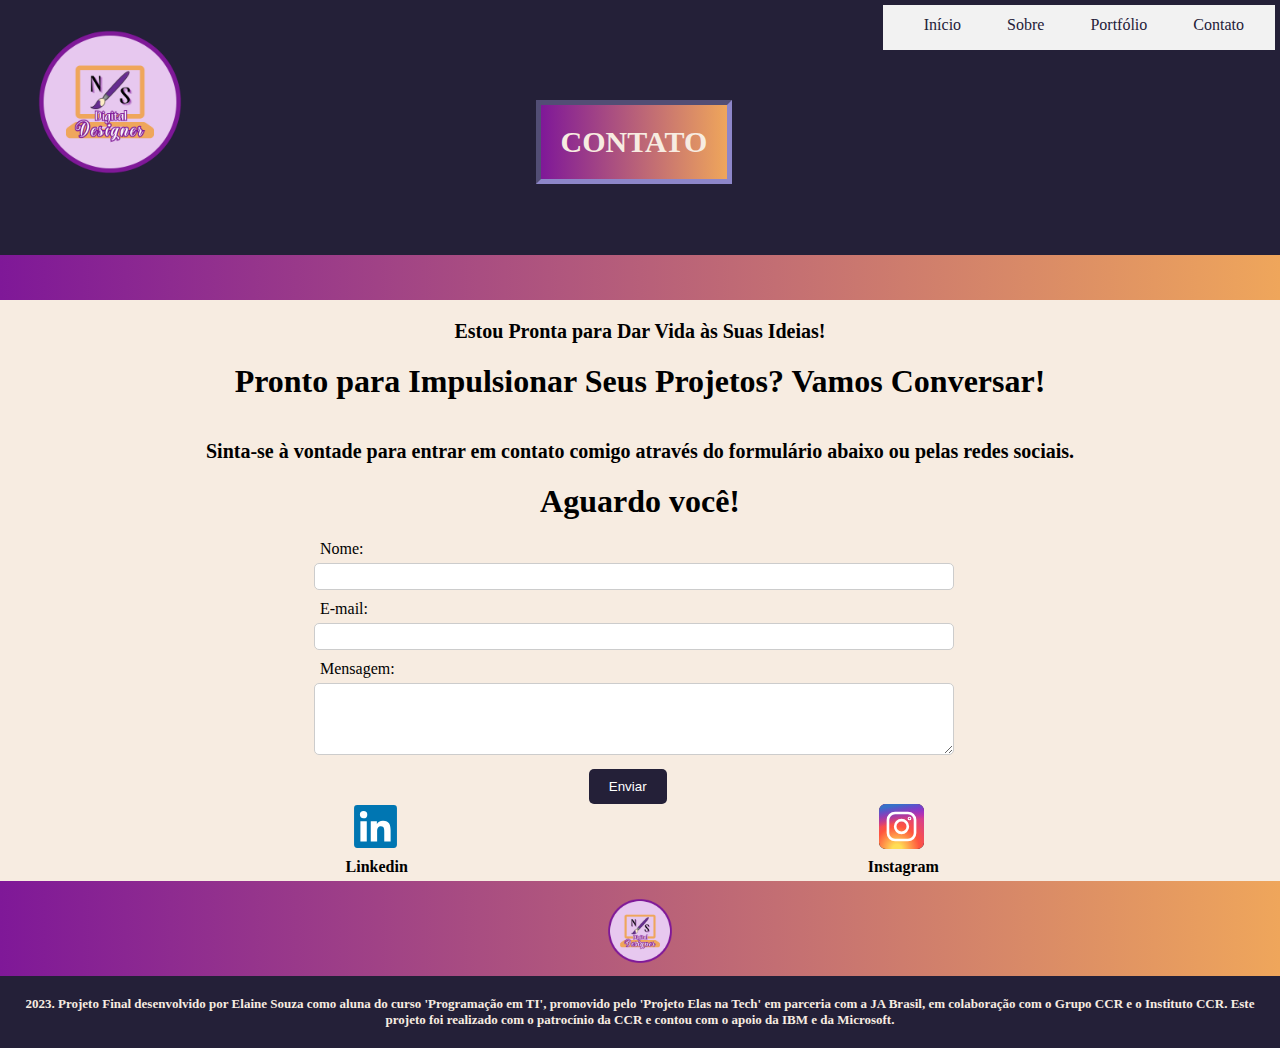
==== contato.html @ 0a15e040 "Add files via upload" ====
<!DOCTYPE html>
<html lang="pt=BR">
<head>
    <meta charset="UTF-8">
    <meta name="viewport" content="width=device-width, initial-scale=1.0">
    <meta http-equiv="X-UA-Compatible" content="ie=edge" />
    <link rel="stylesheet" href="style.css" />
    <title>Portfólio Elaine_Contato</title>
</head>
<body>
    <header>

         <div class="logo">
              
                    <img class="logo" src="img/NS designer logo.png" alt="logo"/>
               
        </div>

        <div>

                <h1>Contato</h1>
                <h2></h2>

        </div>
            
        <div>
            <nav>
                <ul>
                    <li><a href="index.html">Início</a></li>
                    <li><a href="sobre.html">Sobre</a></li>
                    <li><a href="portfolio.html">Portfólio</a></li>
                    <li><a href="contato.html">Contato</a></li>
                </ul>
            </nav>
        </div>
    </header>

    <main>
        <section id="inicio">
            
            <p class="texto-main1">Estou Pronta para Dar Vida às Suas Ideias!</p>

            <p class="texto-main5">Pronto para Impulsionar Seus Projetos? Vamos Conversar!</p>
            
            <p class="texto-main2">Sinta-se à vontade para entrar em contato comigo através do formulário abaixo ou pelas redes sociais.</p>

            <p class="texto-main5">Aguardo você!</p>
        </section>
        

       <section class="formulário">
        <form>
            <label for="nome">Nome:</label>
            <input type="text" id="nome" name="nome" required>
            <label for="email">E-mail:</label>
            <input type="email" id="email" name="email" required>
            <label for="mensagem">Mensagem:</label>
            <textarea id="mensagem" name="mensagem" rows="4" required></textarea><br>
            <button type="submit">Enviar</button>
        </form>
    </section>

 
        <div class="icone-sociais">
            <figure>
                <a href="https://www.linkedin.com/in/elaine-maria-de-souza-pereira-coelho-463643275/" target="_blank">
                    <img class="img-sociais" src="img/linkedin-original.svg" alt="Linkedin">
                </a>
              <figcaption><strong>Linkedin</strong></figcaption>
            </figure>   

            <figure>
                <a href="https://www.instagram.com/elainesouza.19/" target="_blank">
                    <img class="img-sociais" src="img/instagram.svg" alt="Instagram">
                </a>
                <figcaption><strong>Instagram</strong></figcaption>
            </figure> 
               
            
        </div>

    </section>


    </main>
    
    <footer>
        <section class="footer">
        <div class="logo-final">
            <a href="index.html">
                <img src="img/NS designer logo.png" alt="Logo Rodapé">
            </a>
            
        </div>


            <p class="texto-footer">2023. Projeto Final desenvolvido por Elaine Souza como aluna do curso 'Programação em TI', promovido pelo 'Projeto Elas na Tech' em parceria com a JA Brasil, em colaboração com o Grupo CCR e o Instituto CCR. Este projeto foi realizado com o patrocínio da CCR e contou com o apoio da IBM e da Microsoft.</p>
        </div>
    </section>
    </footer>
</body>
</html>
---- style.css ----
* {
    margin: 0;
    padding: 0;
    box-sizing: border-box;
  }

  header {
    display: flex;
    background-color: #242038;
    width: 100%;
    min-height:300px; 
    justify-content: space-between;
    position:relative

} 




header .logo {

  
  margin-top: 1px;
  margin-left: 5px;
  height: 200px;
  width: 200px;
  align-self: self-start;
    

 }

 


 ul {
    
    background: #f2f2f2;
    height: 45px;
    padding-top: 10px;
    padding-left: 30px;
    margin-right: 5px;
    margin-top: 5px;
        
    
}


 li {
    display: inline-block;

    
}


 li a {
    display: block;
    padding: 1px;
    color: #242038;
    text-decoration: none;
    margin-left: 10px;
    margin-right: 30px;
    
}



li a:hover {
    color: #fff;
    background: #8d86c9;
     
} 


header:after{
    
    content:"";
    display:block;
    position:absolute;
    bottom:0;
    width:100%;
    height:45px;
    background-image:linear-gradient(90deg, #7F1898, #EFA65B);
}



h1{

    font-size: 30px;
    margin-top: 100px;   
    color: #F7ECE1;
    margin-left: 180px;
    border-style:inset;
    border-color: #8d86c9;
    background-image:linear-gradient(90deg, #7F1898, #EFA65B);
    border-width: 5px;
    padding:20px;
    text-align:center;
    text-transform:uppercase;
    
}


  

h2{
    font-size: 18px;
    margin-top: 20px;
    margin-left: 175px;
    color: #F7ECE1;
    text-align:center;
   
   
    } 

     
main #inicio{

    background-color: #F7ECE1;
    width: 100%;
    position: relative;
        

}
    
    main .texto-main1, .texto-main2, .texto-main3, .texto-main4{

    font-weight: bold;
    font-size: 20px;
    padding-top: 20px;
    padding-left: 30px;
    padding-right: 30px;
    text-align:center
    }

    

    main .texto-main5{

    font-weight: bold;
    font-size: xx-large;
    padding: 20px;
    text-align:center

}

   main .formulário{

    background-color: #F7ECE1;
    width: 100%;
    position: relative;
}

.footer{

background-image:linear-gradient(90deg, #7F1898, #EFA65B);
height: 100px;
width: 100%;
margin-top: -40px;


}
    

footer .logo-final img{
    
    padding: 5px;
    width:100px;
    height:100px;
    display:block;
    margin:35px auto}
    
footer .texto-footer{
    
    color: #F7ECE1;
    font-size: small;
    background-color: #242038;
    font-weight: bold;
    padding: 20px;
    margin-top: -40px;
    text-align:center
   

}


/* Formulário de Contato */




form label {
    display: flex;
    margin-bottom: 5px;
    background-color: #F7ECE1;
    margin-left: 25%;
    border-radius: 5%;
    
   
    }

form input[type="text"],
form input[type="email"],
form textarea {
    width: 50%;
    padding: 5px;
    margin-bottom: 10px;
    margin-left: 24.5%;
    border: 1px solid #ccc;
    border-radius: 5px;
   
    

    
}

form button[type="submit"] {
    background-color: #242038;
    color: #fff;
    padding: 10px 20px;
    border: none;
    border-radius: 5px;
    cursor: pointer;
    margin-left: 46%;
}



.icone-curriculo{
   display: flex;
   justify-content: center;
   margin-top: 10px;
   margin-bottom: 10px;

}

.icone-sociais{
    display: flex;
    justify-content: space-evenly;
    background-color: #F7ECE1;
   
   
   
   
}

.img-sociais{
width: 15%;
margin-left: 42%;


}


figcaption{
    display: flex;
    justify-content: space-evenly;
    margin-top: 5px;
    margin-left: 0%;
    margin-bottom: 10px;

}



/* Exemplo de estilo para projetos no Portfólio */





.ProjDesign{
    display: flex;
    justify-content: space-evenly;
    flex-wrap: wrap;
    margin-top: 10px;
    margin-left: 0%;
    align-content: center;
        
   
    



}

.ProjSites{

    display: flex;
    justify-content: space-evenly;
    flex-wrap: wrap;
    margin-top: 10px;
    margin-left: 0%;
    margin-bottom: 50px;
    
    



}


.projeto1 {
    border: 1px solid #ccc;
    padding: 10px;
    border-radius: 5px;
    background-color: #F7ECE1;
    text-align: center;
    border-radius: 5%;
    border-color: #7F1898;
    margin-top: 10px;
   
     
    
}
    

        
    


.projeto2 {
    border: 1px solid #ccc;
    padding: 10px;
    border-radius: 5px;
    background-color: #F7ECE1;
    text-align: center;
    border-radius: 5%;
    border-color: #7F1898;
    margin-top: 10px;
    
}

h3 {
    font-size: 25px;
    margin: 0;
    text-align: center;
    background-color: #EFA65B;
    margin-top: 20px;
    
}

h4 {
    font-size: 15px;
    margin: 0;
    
}



.pproj {
   
    font-weight: bold;
    font-size: 20px;
    padding-top: 20px;
    padding-left: 30px;
    padding-right: 30px;
    text-align:center
    
}


.img-proj1{
width: 300px;
margin-top: 10px;
margin-bottom: 10px;
margin-left: 10px;
margin-right: 10px;

}

.img-proj2{
width: 400px;


}

.portfolio-content {
    /* Estilos para a tag <main> com a classe "portfolio-content" */
    background-color: #F7ECE1;
    padding: 20px;
}

.desenvolvimento-site{
margin-top: 50px;

}
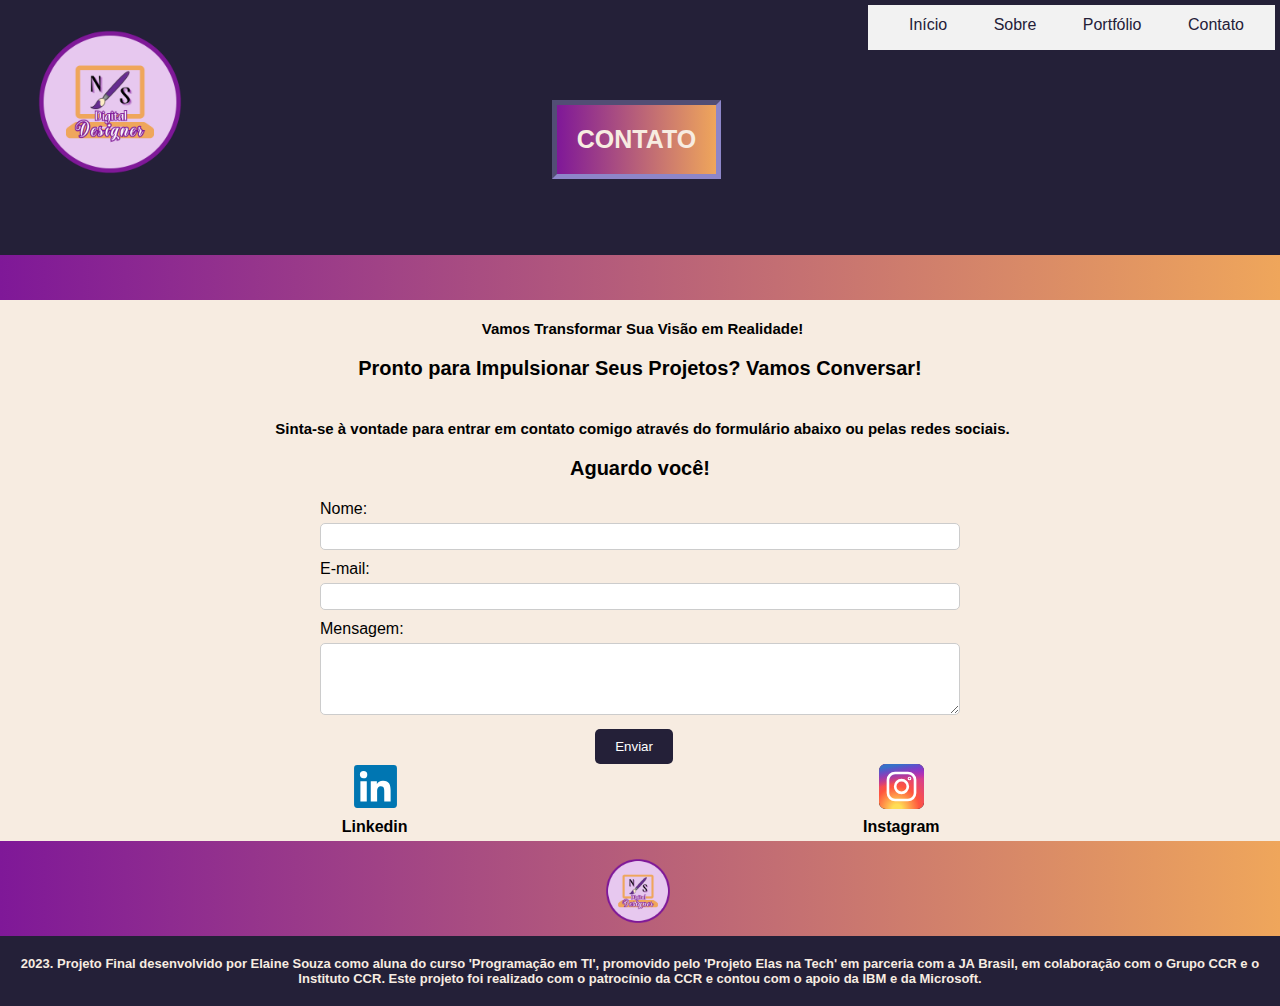
==== commit 3aa4865a: "Add files via upload" ====
--- a/contato.html
+++ b/contato.html
@@ -38,7 +38,7 @@
     <main>
         <section id="inicio">
             
-            <p class="texto-main1">Estou Pronta para Dar Vida às Suas Ideias!</p>
+            <p class="texto-main1">Vamos Transformar Sua Visão em Realidade!</p>
 
             <p class="texto-main5">Pronto para Impulsionar Seus Projetos? Vamos Conversar!</p>
             
--- a/style.css
+++ b/style.css
@@ -2,6 +2,7 @@
     margin: 0;
     padding: 0;
     box-sizing: border-box;
+    font-family: Arial, Helvetica, sans-serif
   }
 
   header {
@@ -11,6 +12,7 @@
     min-height:300px; 
     justify-content: space-between;
     position:relative
+    
 
 } 
 
@@ -86,10 +88,10 @@
 
 h1{
 
-    font-size: 30px;
+    font-size: 25px;
     margin-top: 100px;   
     color: #F7ECE1;
-    margin-left: 180px;
+    margin-left: 200px;
     border-style:inset;
     border-color: #8d86c9;
     background-image:linear-gradient(90deg, #7F1898, #EFA65B);
@@ -106,7 +108,7 @@
 h2{
     font-size: 18px;
     margin-top: 20px;
-    margin-left: 175px;
+    margin-left: 200px;
     color: #F7ECE1;
     text-align:center;
    
@@ -119,6 +121,8 @@
     background-color: #F7ECE1;
     width: 100%;
     position: relative;
+    display: block;
+    justify-content: center;
         
 
 }
@@ -126,9 +130,9 @@
     main .texto-main1, .texto-main2, .texto-main3, .texto-main4{
 
     font-weight: bold;
-    font-size: 20px;
+    font-size: 15px;
     padding-top: 20px;
-    padding-left: 30px;
+    padding-left: 35px;
     padding-right: 30px;
     text-align:center
     }
@@ -138,7 +142,7 @@
     main .texto-main5{
 
     font-weight: bold;
-    font-size: xx-large;
+    font-size: 20px;
     padding: 20px;
     text-align:center
 
@@ -168,7 +172,10 @@
     width:100px;
     height:100px;
     display:block;
-    margin:35px auto}
+    margin:35px auto;
+    margin-left: 45.9%;
+    
+}
     
 footer .texto-footer{
     
@@ -205,7 +212,7 @@
     width: 50%;
     padding: 5px;
     margin-bottom: 10px;
-    margin-left: 24.5%;
+    margin-left: 25%;
     border: 1px solid #ccc;
     border-radius: 5px;
    
@@ -221,7 +228,7 @@
     border: none;
     border-radius: 5px;
     cursor: pointer;
-    margin-left: 46%;
+    margin-left: 46.5%;
 }
 
 
@@ -256,7 +263,7 @@
     display: flex;
     justify-content: space-evenly;
     margin-top: 5px;
-    margin-left: 0%;
+    margin-left: -4px;
     margin-bottom: 10px;
 
 }
@@ -332,7 +339,7 @@
 }
 
 h3 {
-    font-size: 25px;
+    font-size: 23px;
     margin: 0;
     text-align: center;
     background-color: #EFA65B;
@@ -351,7 +358,7 @@
 .pproj {
    
     font-weight: bold;
-    font-size: 20px;
+    font-size: 17px;
     padding-top: 20px;
     padding-left: 30px;
     padding-right: 30px;
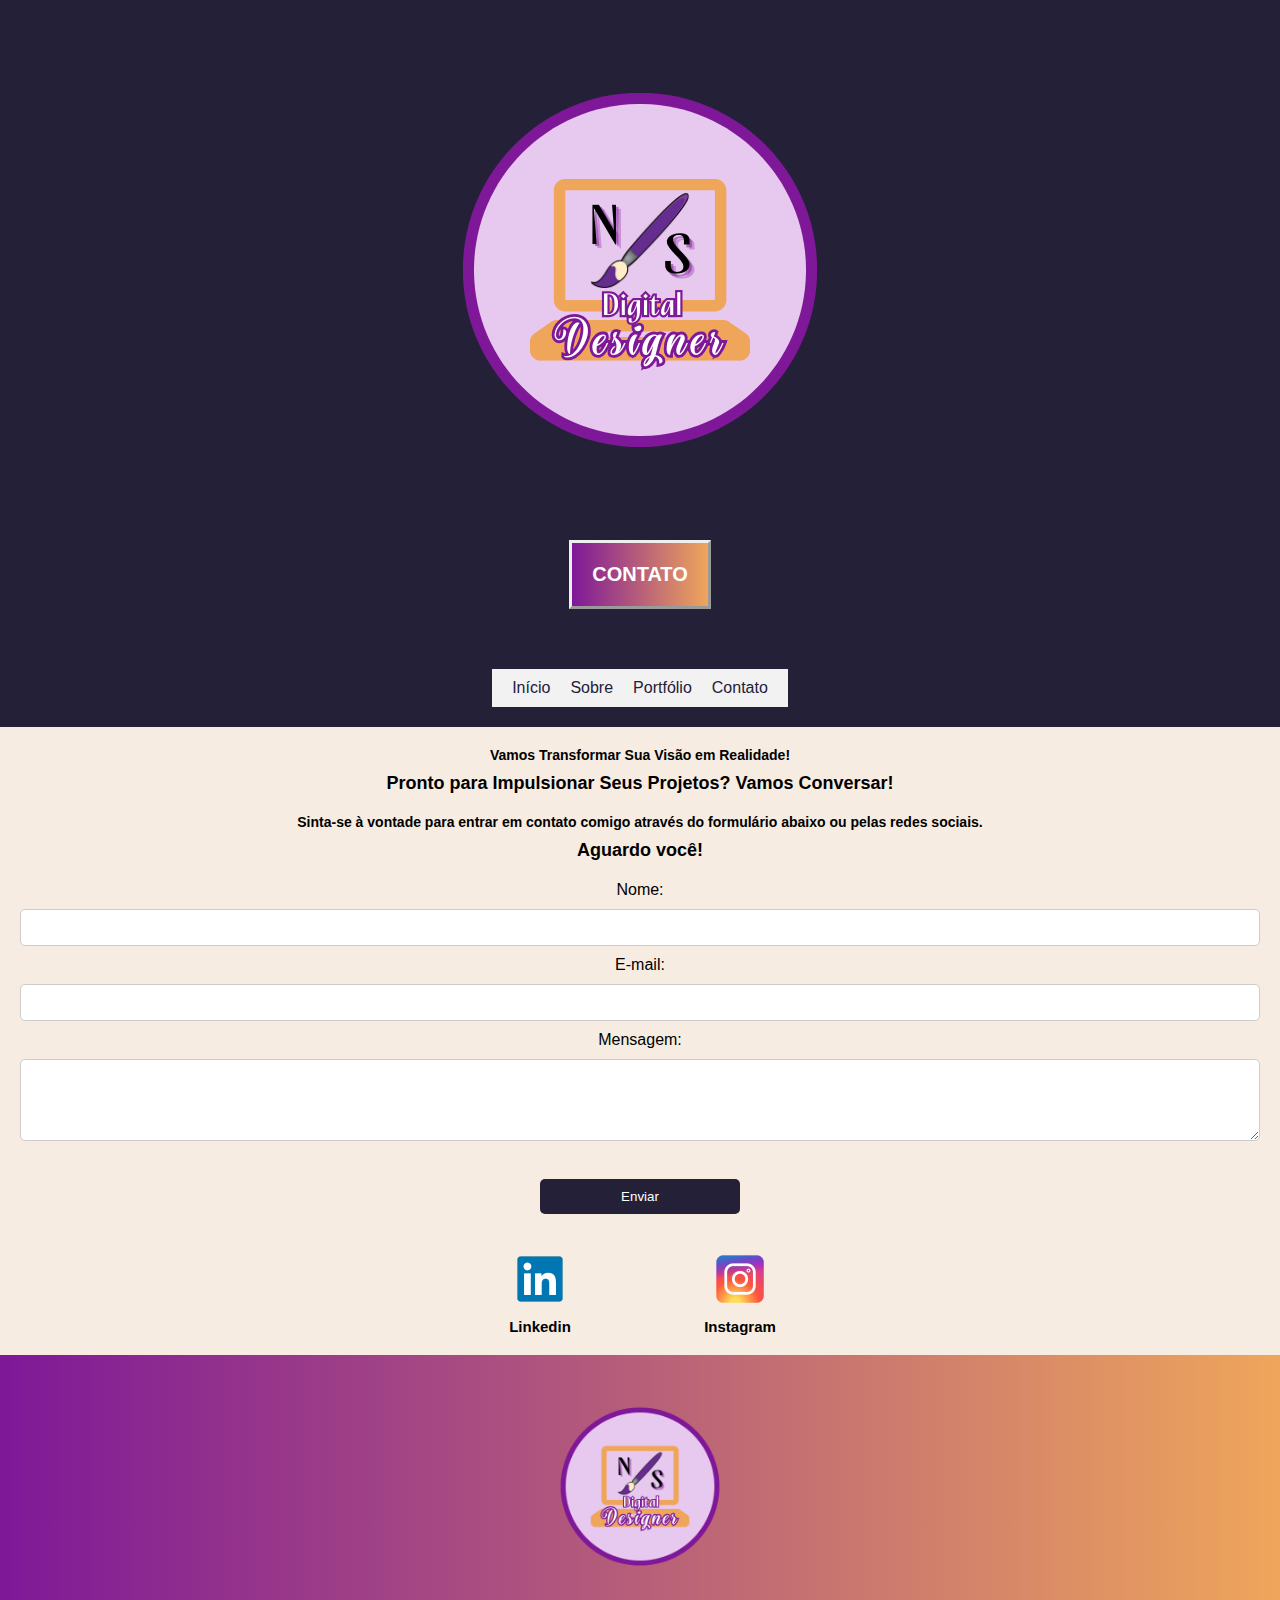
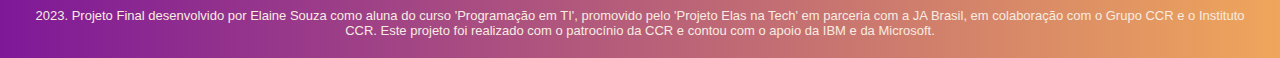
==== commit 07e25897: "Add files via upload" ====
--- a/contato.html
+++ b/contato.html
@@ -5,22 +5,18 @@
     <meta name="viewport" content="width=device-width, initial-scale=1.0">
     <meta http-equiv="X-UA-Compatible" content="ie=edge" />
     <link rel="stylesheet" href="style.css" />
+    <link rel="shortcut icon" href="img/NS designer logo ícone.ico">
     <title>Portfólio Elaine_Contato</title>
 </head>
 <body>
     <header>
-
-         <div class="logo">
-              
-                    <img class="logo" src="img/NS designer logo.png" alt="logo"/>
-               
+        <div class="logo">
+            <img class="logo" src="img/NS designer logo.png" alt="logo"/>
         </div>
 
         <div>
-
-                <h1>Contato</h1>
-                <h2></h2>
-
+            <h1>Contato</h1>
+            <h2></h2>
         </div>
             
         <div>
@@ -37,66 +33,49 @@
 
     <main>
         <section id="inicio">
-            
             <p class="texto-main1">Vamos Transformar Sua Visão em Realidade!</p>
-
             <p class="texto-main5">Pronto para Impulsionar Seus Projetos? Vamos Conversar!</p>
-            
             <p class="texto-main2">Sinta-se à vontade para entrar em contato comigo através do formulário abaixo ou pelas redes sociais.</p>
-
             <p class="texto-main5">Aguardo você!</p>
         </section>
-        
 
-       <section class="formulário">
-        <form>
-            <label for="nome">Nome:</label>
-            <input type="text" id="nome" name="nome" required>
-            <label for="email">E-mail:</label>
-            <input type="email" id="email" name="email" required>
-            <label for="mensagem">Mensagem:</label>
-            <textarea id="mensagem" name="mensagem" rows="4" required></textarea><br>
-            <button type="submit">Enviar</button>
-        </form>
-    </section>
+        <section class="formulário">
+            <form>
+                <label for="nome">Nome:</label>
+                <input type="text" id="nome" name="nome" required>
+                <label for="email">E-mail:</label>
+                <input type="email" id="email" name="email" required>
+                <label for="mensagem">Mensagem:</label>
+                <textarea id="mensagem" name="mensagem" rows="4" required></textarea><br>
+                <button type="submit">Enviar</button>
+            </form>
+        </section>
 
- 
         <div class="icone-sociais">
             <figure>
                 <a href="https://www.linkedin.com/in/elaine-maria-de-souza-pereira-coelho-463643275/" target="_blank">
-                    <img class="img-sociais" src="img/linkedin-original.svg" alt="Linkedin">
+                    <img src="img/linkedin-original.png" alt="Linkedin">
                 </a>
-              <figcaption><strong>Linkedin</strong></figcaption>
+                <figcaption><strong>Linkedin</strong></figcaption>
             </figure>   
-
             <figure>
                 <a href="https://www.instagram.com/elainesouza.19/" target="_blank">
-                    <img class="img-sociais" src="img/instagram.svg" alt="Instagram">
+                    <img src="img/instagram.png" alt="Instagram">
                 </a>
                 <figcaption><strong>Instagram</strong></figcaption>
-            </figure> 
-               
-            
+            </figure>
         </div>
-
-    </section>
-
-
     </main>
     
     <footer>
         <section class="footer">
-        <div class="logo-final">
-            <a href="index.html">
-                <img src="img/NS designer logo.png" alt="Logo Rodapé">
-            </a>
-            
-        </div>
-
-
+            <div class="logo-final">
+                <a href="index.html">
+                    <img src="img/NS designer logo.png" alt="Logo Rodapé">
+                </a>
+            </div>
             <p class="texto-footer">2023. Projeto Final desenvolvido por Elaine Souza como aluna do curso 'Programação em TI', promovido pelo 'Projeto Elas na Tech' em parceria com a JA Brasil, em colaboração com o Grupo CCR e o Instituto CCR. Este projeto foi realizado com o patrocínio da CCR e contou com o apoio da IBM e da Microsoft.</p>
-        </div>
-    </section>
+        </section>
     </footer>
 </body>
-</html>+</html>
--- a/style.css
+++ b/style.css
@@ -1,224 +1,233 @@
+/* CSS responsivo para os arquivos HTML */
+
+/* Estilos gerais */
 * {
     margin: 0;
     padding: 0;
     box-sizing: border-box;
-    font-family: Arial, Helvetica, sans-serif
-  }
-
-  header {
-    display: flex;
+    font-family: Arial, Helvetica, sans-serif;
+}
+
+/* Estilos do cabeçalho */
+header {
+    display: flex;
+    flex-direction: column;
+    align-items: center;
     background-color: #242038;
-    width: 100%;
-    min-height:300px; 
-    justify-content: space-between;
-    position:relative
-    
-
-} 
-
-
-
-
-header .logo {
-
-  
-  margin-top: 1px;
-  margin-left: 5px;
-  height: 200px;
-  width: 200px;
-  align-self: self-start;
-    
-
- }
-
- 
-
-
- ul {
-    
+    padding: 20px;
+
+    
+}
+
+header .logo img {
+    max-width: 100%;
+    height: auto;
+    margin-bottom: 10px;
+    display: flex;
+    justify-content: left;
+    }
+
+
+ul {
     background: #f2f2f2;
-    height: 45px;
-    padding-top: 10px;
-    padding-left: 30px;
-    margin-right: 5px;
-    margin-top: 5px;
-        
-    
-}
-
-
- li {
-    display: inline-block;
-
-    
-}
-
-
- li a {
-    display: block;
-    padding: 1px;
-    color: #242038;
-    text-decoration: none;
-    margin-left: 10px;
-    margin-right: 30px;
-    
-}
-
+    display: flex;
+    justify-content: center;
+    list-style-type: none;
+    padding: 10px;
+}
+
+li {
+    margin: 0 10px;
+}
 
 
 li a:hover {
     color: #fff;
     background: #8d86c9;
-     
-} 
-
-
-header:after{
-    
-    content:"";
-    display:block;
-    position:absolute;
-    bottom:0;
-    width:100%;
-    height:45px;
+}
+
+/* Estilos do título principal (h1) */
+h1 {
+    font-size: 20px;
+    color: white;
+    border-style: outset;
+    margin-top: 10px;
+    text-align: center;
+    text-transform: uppercase;
+    padding: 20px;
     background-image:linear-gradient(90deg, #7F1898, #EFA65B);
-}
-
-
-
-h1{
-
-    font-size: 25px;
-    margin-top: 100px;   
+   
+}
+
+/* Estilos do subtítulo (h2) */
+
+h2 {
+    font-size: 18px;
     color: #F7ECE1;
-    margin-left: 200px;
-    border-style:inset;
-    border-color: #8d86c9;
+    text-align: center;
+    margin-bottom: 20px;
+    padding: 20px;
+    
+        
+}
+
+/* Estilos do conteúdo principal */
+main {
+    background-color: #F7ECE1;
+    padding: 20px;
+    
+}
+
+.texto-main1 {
+    font-weight: bold;
+    font-size: 14px;
+    text-align: center;
+    margin-bottom: 10px;
+    
+}
+
+.texto-main2 {
+    font-weight: bold;
+    font-size: 14px;
+    text-align: center;
+    margin-bottom: 10px;
+    
+}
+
+
+.texto-main3 {
+    font-weight: bold;
+    font-size: 14px;
+    text-align: center;
+    margin-bottom: 10px;
+    
+}
+
+.texto-main4 {
+    font-weight: bold;
+    font-size: 14px;
+    text-align: center;
+    margin-bottom: 10px;
+    
+}
+
+.texto-main5 {
+    font-weight: bold;
+    font-size: 18px;
+    text-align: center;
+    margin-bottom: 20px;
+    margin-top: 10px;
+}
+
+.icone-curriculo{
+    display: flex;
+    justify-content: center;
+    margin-top: 20px;
+    text-align: center;
+
+}
+
+
+/* Estilos para links e botões */
+a {
+    color: #242038;
+    text-decoration: none;
+    transition: color 0.3s;
+}
+
+
+button {
+    background-color: #242038;
+    color: #fff;
+    padding: 10px 20px;
+    border: none;
+    border-radius: 5px;
+    cursor: pointer;
+    margin: 10px auto;
+    display: block;
+}
+
+/* Estilos para seções de projetos */
+
+.projeto-section {
+    margin-top: 20px;
+}
+
+.projeto-section h3 {
+    font-size: 23px;
+    color: #242038;
+    text-align: center;
+    margin-bottom: 10px;
+    background-color: #EFA65B;
+    padding: 10px;
+    border: 4px solid; 
+    border-color: #7F1898; 
+    -webkit-text-stroke-width: 0.7px;
+   -webkit-text-stroke-color: #f2f2f2;
+    
+}
+
+.pproj{
+    font-weight: bold;
+    font-size: 16px;
+    text-align: center;
+    margin-bottom: 10px;
+
+}
+
+
+.projeto {
+    
+    background-color: #F7ECE1;
+    text-align: center;
+    margin-top: 10px;
+}
+
+.projeto h4 {
+    font-size: 16px;
+    color: #f2f2f2;
+    padding: 10px;
+    margin-top: 10px;
+    margin-bottom: 10px;
     background-image:linear-gradient(90deg, #7F1898, #EFA65B);
-    border-width: 5px;
-    padding:20px;
-    text-align:center;
-    text-transform:uppercase;
-    
-}
-
-
-  
-
-h2{
-    font-size: 18px;
-    margin-top: 20px;
-    margin-left: 200px;
-    color: #F7ECE1;
-    text-align:center;
-   
-   
-    } 
-
-     
-main #inicio{
-
+    
+    
+}
+
+.projeto img {
+    max-width: 50%;
+    height: auto;
+    margin-top: 10px;
+    margin-bottom: 10px;
+    border:5px #7F1898;
+    border-style: ridge;
+}
+
+/* Estilos para o formulário */
+form {
+    display: flex;
+    flex-direction: column;
+    align-items: center;
+}
+
+form label {
+    display: flex;
+    flex-direction: column;
+    margin-bottom: 10px;
     background-color: #F7ECE1;
-    width: 100%;
-    position: relative;
-    display: block;
-    justify-content: center;
-        
-
-}
-    
-    main .texto-main1, .texto-main2, .texto-main3, .texto-main4{
-
-    font-weight: bold;
-    font-size: 15px;
-    padding-top: 20px;
-    padding-left: 35px;
-    padding-right: 30px;
-    text-align:center
-    }
-
-    
-
-    main .texto-main5{
-
-    font-weight: bold;
-    font-size: 20px;
-    padding: 20px;
-    text-align:center
-
-}
-
-   main .formulário{
-
-    background-color: #F7ECE1;
-    width: 100%;
-    position: relative;
-}
-
-.footer{
-
-background-image:linear-gradient(90deg, #7F1898, #EFA65B);
-height: 100px;
-width: 100%;
-margin-top: -40px;
-
-
-}
-    
-
-footer .logo-final img{
-    
-    padding: 5px;
-    width:100px;
-    height:100px;
-    display:block;
-    margin:35px auto;
-    margin-left: 45.9%;
-    
-}
-    
-footer .texto-footer{
-    
-    color: #F7ECE1;
-    font-size: small;
-    background-color: #242038;
-    font-weight: bold;
-    padding: 20px;
-    margin-top: -40px;
-    text-align:center
-   
-
-}
-
-
-/* Formulário de Contato */
-
-
-
-
-form label {
-    display: flex;
-    margin-bottom: 5px;
-    background-color: #F7ECE1;
-    margin-left: 25%;
-    border-radius: 5%;
-    
-   
-    }
+    width: 90%;
+    max-width: 400px;
+    text-align: center;
+}
 
 form input[type="text"],
 form input[type="email"],
 form textarea {
-    width: 50%;
-    padding: 5px;
-    margin-bottom: 10px;
-    margin-left: 25%;
+    width: 100%;
+    padding: 10px;
+    margin-bottom: 10px;
     border: 1px solid #ccc;
     border-radius: 5px;
-   
-    
-
-    
 }
 
 form button[type="submit"] {
@@ -228,167 +237,52 @@
     border: none;
     border-radius: 5px;
     cursor: pointer;
-    margin-left: 46.5%;
-}
-
-
-
-.icone-curriculo{
-   display: flex;
-   justify-content: center;
-   margin-top: 10px;
-   margin-bottom: 10px;
-
-}
-
-.icone-sociais{
-    display: flex;
-    justify-content: space-evenly;
-    background-color: #F7ECE1;
-   
-   
-   
-   
-}
-
-.img-sociais{
-width: 15%;
-margin-left: 42%;
-
-
-}
-
-
+    width: 50%;
+    max-width: 200px;
+    margin: 10px auto;
+    display: block;
+}
+
+
+
+/* Estilos para as redes sociais */
+.icone-sociais {
+    display: flex;
+    justify-content: center;
+    margin-top: 20px;
+    text-align: center;
+}
+
+.icone-sociais img {
+    max-width: 25%;
+    height: auto;
+    margin-top: 10px;
+    margin-bottom: 10px;
+
+}
 figcaption{
-    display: flex;
-    justify-content: space-evenly;
-    margin-top: 5px;
-    margin-left: -4px;
-    margin-bottom: 10px;
-
-}
-
-
-
-/* Exemplo de estilo para projetos no Portfólio */
-
-
-
-
-
-.ProjDesign{
-    display: flex;
-    justify-content: space-evenly;
-    flex-wrap: wrap;
-    margin-top: 10px;
-    margin-left: 0%;
-    align-content: center;
-        
-   
-    
-
-
-
-}
-
-.ProjSites{
-
-    display: flex;
-    justify-content: space-evenly;
-    flex-wrap: wrap;
-    margin-top: 10px;
-    margin-left: 0%;
-    margin-bottom: 50px;
-    
-    
-
-
-
-}
-
-
-.projeto1 {
-    border: 1px solid #ccc;
-    padding: 10px;
-    border-radius: 5px;
-    background-color: #F7ECE1;
-    text-align: center;
-    border-radius: 5%;
-    border-color: #7F1898;
-    margin-top: 10px;
-   
-     
-    
-}
-    
-
-        
-    
-
-
-.projeto2 {
-    border: 1px solid #ccc;
-    padding: 10px;
-    border-radius: 5px;
-    background-color: #F7ECE1;
-    text-align: center;
-    border-radius: 5%;
-    border-color: #7F1898;
-    margin-top: 10px;
-    
-}
-
-h3 {
-    font-size: 23px;
-    margin: 0;
-    text-align: center;
-    background-color: #EFA65B;
-    margin-top: 20px;
-    
-}
-
-h4 {
-    font-size: 15px;
-    margin: 0;
-    
-}
-
-
-
-.pproj {
-   
-    font-weight: bold;
-    font-size: 17px;
-    padding-top: 20px;
-    padding-left: 30px;
-    padding-right: 30px;
-    text-align:center
-    
-}
-
-
-.img-proj1{
-width: 300px;
-margin-top: 10px;
-margin-bottom: 10px;
-margin-left: 10px;
-margin-right: 10px;
-
-}
-
-.img-proj2{
-width: 400px;
-
-
-}
-
-.portfolio-content {
-    /* Estilos para a tag <main> com a classe "portfolio-content" */
-    background-color: #F7ECE1;
-    padding: 20px;
-}
-
-.desenvolvimento-site{
-margin-top: 50px;
-
-}+font-size: 15px;
+
+
+}
+
+/* Estilos para o rodapé */
+footer {
+    background-image: linear-gradient(90deg, #7F1898, #EFA65B);
+    text-align: center;
+    padding: 20px;
+}
+
+footer .logo-final img {
+    max-width: 18%;
+    height: auto;
+    margin: 0 auto;
+    display: block;
+}
+
+.texto-footer {
+    color: #F7ECE1;
+    font-size: 13px;
+    margin-top: 10px;
+}
+
